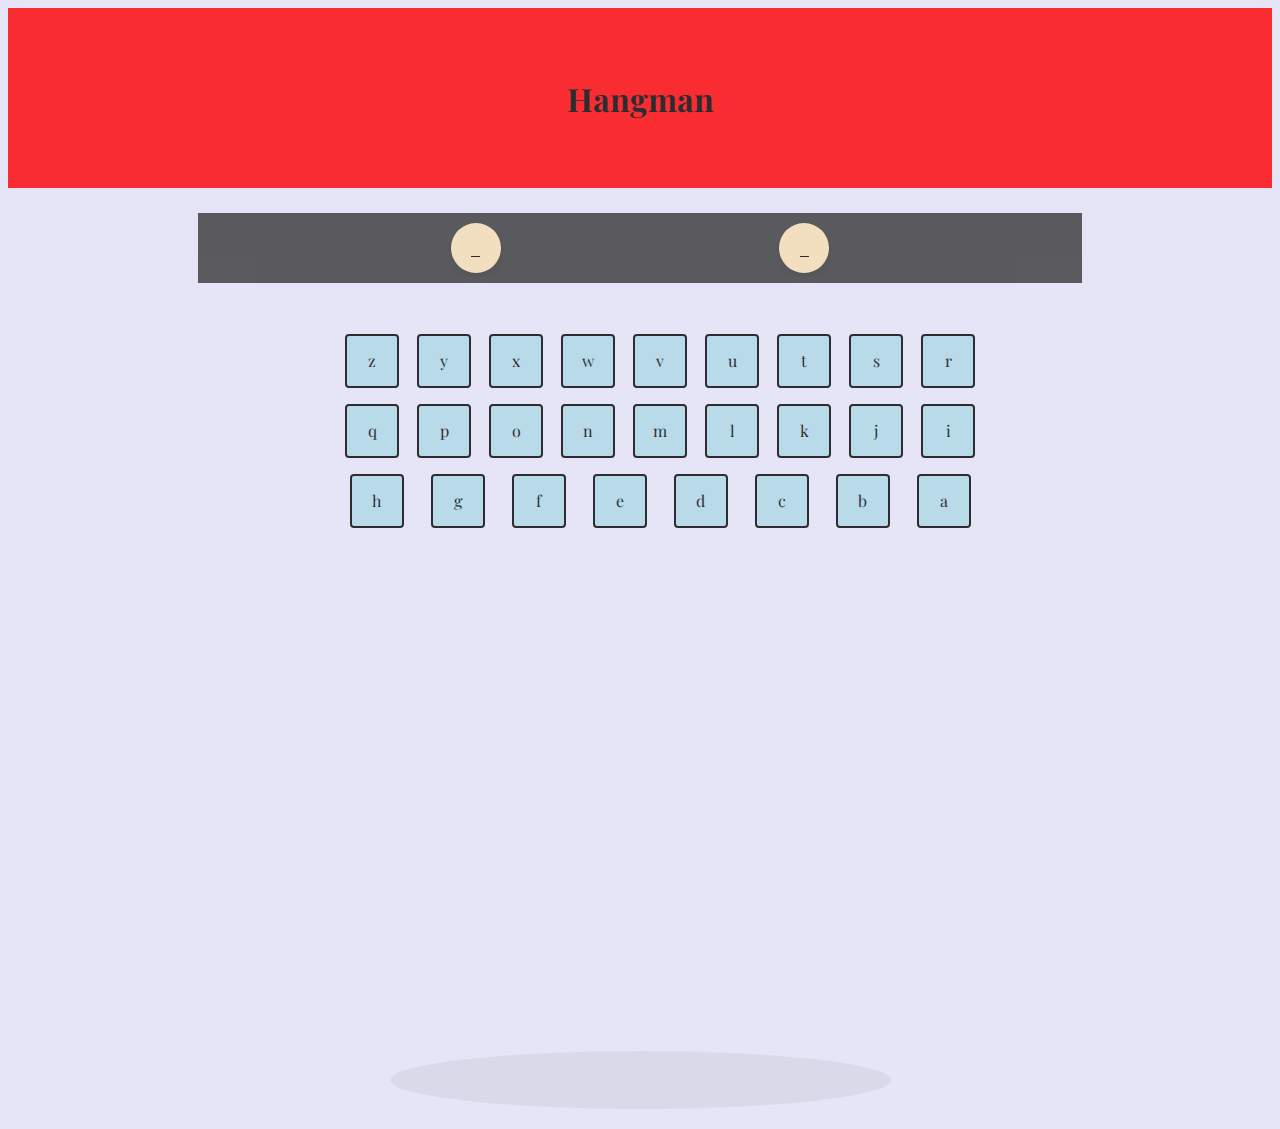
==== hangman/index.html @ 733e9a13 "First commit" ====
<!DOCTYPE html>
<html>
  <head>
    <meta charset="UTF-8" />
    <meta name="viewport" content="width=device-width, initial-scale=1.0" />
    <title>Hangman</title>
    <link rel="stylesheet" href="style.css" />
    <script src="index.js"></script>
  </head>

  <body>
    <header><h1>Hangman</h1></header>
    <div id="game-over">
      <button class="play-again" id="play-again">Play Again</button>
    </div>
    <div class="win-card" id="win-card">
      <span id="win-card-text"></span>
      <button class="play-again" id="play-again">Play Again</button>
    </div>
    <div id="guesses-show"></div>
    <ul id="alphabet"></ul>
    <figure class="figure">
      <svg
        width="501"
        height="565"
        viewBox="0 0 501 565"
        fill="none"
        xmlns="http://www.w3.org/2000/svg"
        class="figure"
      >
        <ellipse
          id="ground"
          cx="250.5"
          cy="536"
          rx="250.5"
          ry="29"
          fill="black"
          fill-opacity="0.06"
        />
        <path
          id="scaffold"
          fill-rule="evenodd"
          clip-rule="evenodd"
          d="M85 1C85 0.447715 85.4477 0 86 0H404C404.552 0 405 0.447715 405 1V15C405 15.5523 404.552 16 404 16H199.522C199.257 16 199.002 16.1054 198.815 16.2929L101.293 113.815C101.105 114.002 101 114.257 101 114.522V530C101 530.552 100.552 531 100 531H86C85.4477 531 85 530.552 85 530V1ZM101 94.7229C101 95.6138 102.077 96.0599 102.707 95.43L180.43 17.7071C181.06 17.0771 180.614 16 179.723 16H102C101.448 16 101 16.4477 101 17V94.7229Z"
          fill="black"
        />
        <path
          id="legs"
          fill-rule="evenodd"
          clip-rule="evenodd"
          d="M365 385.679L365 286H362L362 388H362.134C361.759 390.439 363.447 394.38 366.612 397.949C370.684 402.54 375.66 404.777 377.726 402.945C379.792 401.112 378.166 395.905 374.093 391.314C371.033 387.863 367.462 385.743 365 385.679ZM366.554 389.143C365.811 388.809 365.345 388.71 365.079 388.685C365.072 388.952 365.115 389.427 365.357 390.204C365.861 391.818 367.035 393.905 368.856 395.958C370.678 398.012 372.61 399.426 374.151 400.12C374.894 400.453 375.361 400.553 375.626 400.577C375.634 400.311 375.591 399.835 375.348 399.058C374.844 397.445 373.67 395.358 371.849 393.304C370.028 391.251 368.096 389.836 366.554 389.143Z"
          fill="black"
        />
        <path
          id="arms"
          d="M359.5 195L359.464 295.747M358.256 292C360.154 293.832 359.874 299.483 357.012 302.995C354.15 306.507 350.291 307.868 348.393 306.036C346.495 304.204 347.276 299.871 350.138 296.359C353 292.847 356.358 290.168 358.256 292Z"
          stroke="black"
          stroke-width="3"
          stroke-linecap="round"
        />
        <path
          id="body"
          d="M361.5 168V172M361.659 287C369.486 287 375.743 280.491 375.434 272.67L371.766 179.737C371.573 174.857 367.561 171 362.677 171C357.87 171 353.893 174.74 353.599 179.538L347.898 272.369C347.411 280.3 353.712 287 361.659 287Z"
          stroke="black"
          stroke-width="3"
        />
        <path
          id="head"
          d="M405.17 151.696C405.829 151.194 405.957 150.253 405.456 149.594C404.955 148.934 404.014 148.806 403.354 149.307L405.17 151.696ZM397.065 154.087C396.405 154.588 396.277 155.529 396.778 156.189C397.28 156.848 398.221 156.976 398.88 156.475L397.065 154.087ZM399.866 149.249C399.364 148.59 398.423 148.461 397.764 148.963C397.104 149.464 396.976 150.405 397.477 151.064L399.866 149.249ZM402.257 157.354C402.758 158.013 403.699 158.142 404.359 157.64C405.018 157.139 405.147 156.198 404.645 155.539L402.257 157.354ZM400.429 166.676C399.657 166.977 399.276 167.847 399.577 168.619C399.878 169.39 400.748 169.772 401.52 169.471L400.429 166.676ZM403.238 169.663C403.69 170.358 404.619 170.555 405.313 170.104C406.008 169.653 406.205 168.724 405.754 168.029L403.238 169.663ZM347.858 134.23C344.947 155.571 359.888 175.232 381.23 178.142L381.635 175.17C361.935 172.483 348.143 154.335 350.83 134.635L347.858 134.23ZM381.23 178.142C402.571 181.053 422.232 166.112 425.142 144.77L422.17 144.365C419.483 164.065 401.335 177.857 381.635 175.17L381.23 178.142ZM425.142 144.77C428.053 123.429 413.112 103.768 391.77 100.858L391.365 103.83C411.065 106.517 424.857 124.665 422.17 144.365L425.142 144.77ZM391.77 100.858C370.429 97.947 350.768 112.888 347.858 134.23L350.83 134.635C353.517 114.935 371.665 101.143 391.365 103.83L391.77 100.858ZM403.354 149.307L397.065 154.087L398.88 156.475L405.17 151.696L403.354 149.307ZM397.477 151.064L402.257 157.354L404.645 155.539L399.866 149.249L397.477 151.064ZM356.5 9.00482L357.532 116.004L360.532 115.976L359.5 8.97589L356.5 9.00482ZM401.52 169.471C401.751 169.38 402.175 169.286 402.566 169.322C402.924 169.355 403.114 169.472 403.238 169.663L405.754 168.029C404.988 166.85 403.819 166.424 402.839 166.335C401.893 166.248 401.001 166.453 400.429 166.676L401.52 169.471Z"
          fill="black"
        />
      </svg>
    </figure>
  </body>
</html>
---- hangman/style.css ----
@import url("https://fonts.googleapis.com/css2?family=Montserrat:wght@300&family=Playfair+Display&display=swap");
:root {
  --buttonColor: tomato;
  --button-padding: 0.5em 2em;
  --font: "Playfair Display", serif;
  --transition: all 0.2s ease-in;
}

body {
  font-family: "Playfair Display", serif;
  text-align: center;
  background-color: #e5e5f7;
  opacity: 0.8;
  background-image: radial-gradient(#444cf7 0.5px, transparent 0.5px),
    radial-gradient(#444cf7 0.5px, #e5e5f7 0.5px);
  background-size: 20px 20px;
  background-position: 0 0, 10px 10px;
}
header {
  width: 100%;
  height: 20vh;
  background-color: red;
  display: flex;
  justify-content: center;
  align-items: center;
}
header h1 {
}
#alphabet {
  display: flex;
  justify-content: space-around;
  align-items: center;
  flex-wrap: wrap;
  gap: 1em;
  width: 50%;
  margin: auto;
  margin-top: 4%;
}
#alphabet li {
  list-style: none;
  background-color: lightblue;
  width: 50px;
  height: 50px;
  display: flex;
  justify-content: center;
  align-items: center;
  border: 2px solid black;
  border-radius: 4px;
  cursor: pointer;
  transition: all 0.2s ease-in-out;
}
#alphabet li:hover {
  transform: scale(1.1);
  box-shadow: rgba(0, 0, 0, 0.25) 0px 25px 50px -12px;
}
#guesses-show {
  width: 70%;
  display: flex;
  justify-content: space-evenly;
  align-items: center;
  margin: auto;
  background-color: #383838;
  margin-top: 2%;
  gap: 1em;
}
#guesses-show span {
  margin-top: 10px;
}
.guess-item {
  width: 50px;
  height: 50px;
  display: flex;
  justify-content: center;
  align-items: center;
  text-decoration: underline;
  box-shadow: rgba(0, 0, 0, 0.1) 0px 4px 6px -1px,
    rgba(0, 0, 0, 0.06) 0px 2px 4px -1px;
  background-color: wheat;
  border-radius: 50%;
}
#scaffold,
#head,
#body,
#arms,
#legs {
  display: none;
  transition: all 3s ease-in-out;
}
.gameover {
  width: 50vw;
  height: 50vh;
  overflow: visible;
  background-color: red;
  margin: auto;
  position: absolute;
  top: 0;
  left: 0;
  bottom: 0;
  right: 0;
  display: flex;
  justify-content: center;
  align-items: center;
  box-shadow: rgba(0, 0, 0, 0.07) 0px 1px 2px, rgba(0, 0, 0, 0.07) 0px 2px 4px,
    rgba(0, 0, 0, 0.07) 0px 4px 8px, rgba(0, 0, 0, 0.07) 0px 8px 16px,
    rgba(0, 0, 0, 0.07) 0px 16px 32px, #00000012 0px 32px 64px;
  animation: animate 1s linear 0.3s infinite alternate;
  border-radius: 10px;
  flex-direction: column;
  background: linear-gradient(135deg, #eceddc 25%, transparent 25%) -50px 0,
    linear-gradient(225deg, #eceddc 25%, transparent 25%) -50px 0,
    linear-gradient(315deg, #eceddc 25%, transparent 25%),
    linear-gradient(45deg, #eceddc 25%, transparent 25%);
  background-size: 20px 20px;
  background-color: #ec173a;
}
.gameover span {
  font-size: 44px;
  animation: animateText 4s linear 0.3s infinite alternate;
  color: black;
}
.play-again {
  position: absolute;
  bottom: 4%;
  border-width: 0;
  border-radius: 7px;
  background-color: #383838;
  color: white;
  padding: 1em 2em;
  box-shadow: rgba(0, 0, 0, 0.06) 0px 2px 4px 0px inset;
  cursor: pointer;
  display: none;
}
.win-card-show {
  background: linear-gradient(135deg, #eceddc 25%, transparent 25%) -50px 0,
    linear-gradient(225deg, #eceddc 25%, transparent 25%) -50px 0,
    linear-gradient(315deg, #eceddc 25%, transparent 25%),
    linear-gradient(45deg, #eceddc 25%, transparent 25%);
  background-size: 10px 10px;
  background-color: #ec173a;
  width: 70vw;
  height: 70vh;
  overflow: visible;
  display: flex;
  justify-content: center;
  align-items: center;
  box-shadow: rgba(0, 0, 0, 0.06) 0px 2px 4px 0px inset;
  position: absolute;
  left: 50%;
  top: 20vh;
  transform: translate(-50%, -50%);
  position: relative;
  font-size: 44px;
  border-radius: 44px;
  font-weight: 900;
}
.win-card-show span {
  animation: animateText 4s linear 0.3s infinite alternate;
  word-break: break-all;
}
.win-card {
  position: relative;
  display: flex;
  justify-content: center;
  align-items: center;
  display: none;
}
.win-card .play-again {
  background-color: red;
  border-width: 0;
  width: 30%;
}
@keyframes animate {
  0% {
    background-color: red;
    color: red;
  }
  100% {
    color: tomato;
    background-color: green;
  }
}
@keyframes animateText {
  0% {
    transform: rotate(0) scale(1);
  }
  50% {
    transform: rotate(0.03turn) scale(1.2);
  }
  75% {
    transform: rotate(-0.03turn) scale(1.1);
  }
  100% {
    transform: rotate(0) scale(1);
  }
}

@media (max-width: 700px) {
  #alphabet {
    width: 90%;
  }
}
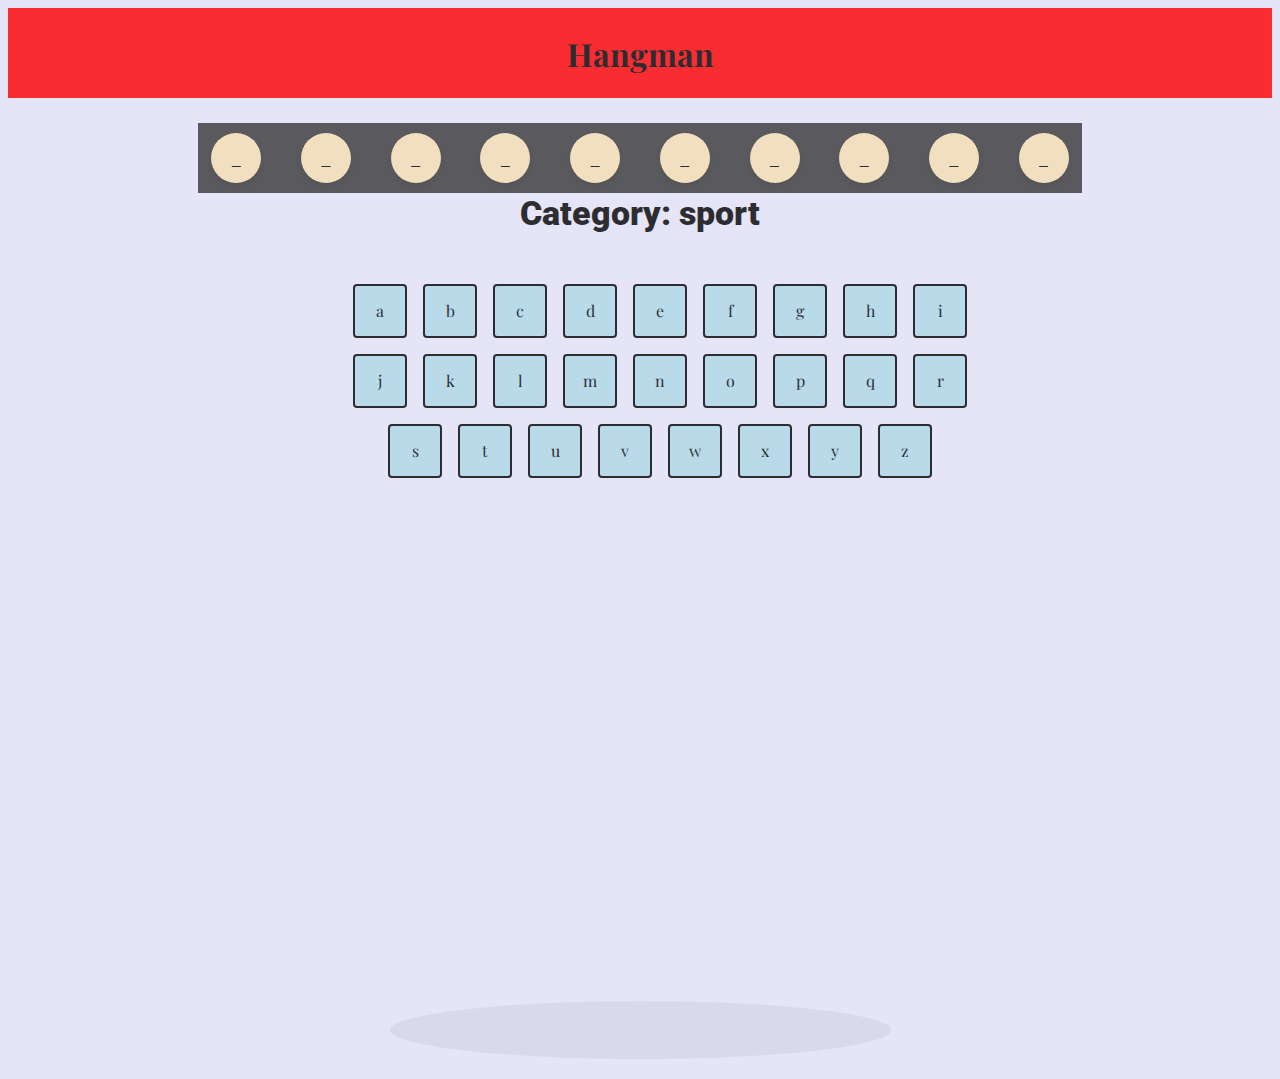
==== commit f557a577: "Animations" ====
--- a/hangman/index.html
+++ b/hangman/index.html
@@ -18,6 +18,10 @@
       <button class="play-again" id="play-again">Play Again</button>
     </div>
     <div id="guesses-show"></div>
+    <div class="category-parent">
+      Category:
+      <span id="category"></span>
+    </div>
     <ul id="alphabet"></ul>
     <figure class="figure">
       <svg
--- a/hangman/style.css
+++ b/hangman/style.css
@@ -1,4 +1,6 @@
 @import url("https://fonts.googleapis.com/css2?family=Montserrat:wght@300&family=Playfair+Display&display=swap");
+@import url("https://fonts.googleapis.com/css2?family=Roboto:ital,wght@1,900&display=swap");
+
 :root {
   --buttonColor: tomato;
   --button-padding: 0.5em 2em;
@@ -18,17 +20,16 @@
 }
 header {
   width: 100%;
-  height: 20vh;
-  background-color: red;
-  display: flex;
-  justify-content: center;
-  align-items: center;
-}
-header h1 {
-}
+  height: 10vh;
+  background-color: red;
+  display: flex;
+  justify-content: center;
+  align-items: center;
+}
+
 #alphabet {
   display: flex;
-  justify-content: space-around;
+  justify-content: center;
   align-items: center;
   flex-wrap: wrap;
   gap: 1em;
@@ -47,11 +48,12 @@
   border: 2px solid black;
   border-radius: 4px;
   cursor: pointer;
-  transition: all 0.2s ease-in-out;
+  transition: all 0.1s ease-in-out;
 }
 #alphabet li:hover {
   transform: scale(1.1);
   box-shadow: rgba(0, 0, 0, 0.25) 0px 25px 50px -12px;
+  color: tomato;
 }
 #guesses-show {
   width: 70%;
@@ -65,6 +67,11 @@
 }
 #guesses-show span {
   margin-top: 10px;
+}
+.category-parent {
+  font-size: 34px;
+  font-weight: 900;
+  font-family: "Roboto", sans-serif;
 }
 .guess-item {
   width: 50px;
@@ -163,11 +170,20 @@
   justify-content: center;
   align-items: center;
   display: none;
+  margin-top: 20vh;
 }
 .win-card .play-again {
   background-color: red;
   border-width: 0;
   width: 30%;
+}
+#head {
+  color: red;
+  background-color: red;
+}
+.figure {
+  animation: animateDeadBody 1s linear 0s infinite alternate;
+  animation-play-state: paused;
 }
 @keyframes animate {
   0% {
@@ -179,6 +195,14 @@
     background-color: green;
   }
 }
+@keyframes animateDeadBody {
+  0% {
+    transform: scale(1.02);
+  }
+  100% {
+    transform: scale(1);
+  }
+}
 @keyframes animateText {
   0% {
     transform: rotate(0) scale(1);
